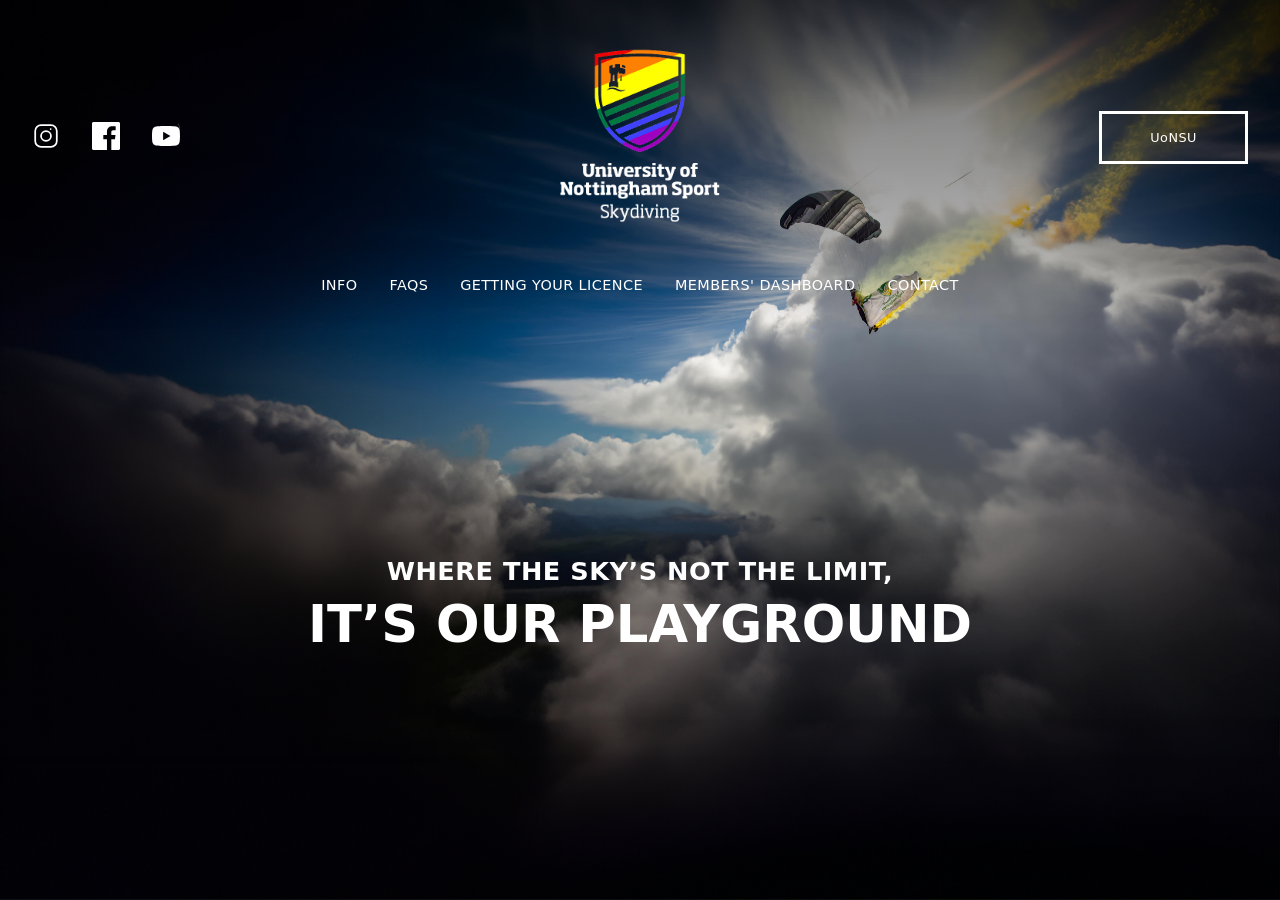
==== index.html @ a6f1ce00 "Extract CSS to external file" ====
<!DOCTYPE html>
<html lang="en">
<head>
    <meta charset="UTF-8">
    <meta name="viewport" content="width=device-width, initial-scale=1.0">
    <title>UoN Skydiving Club</title>

    <link rel="stylesheet" href="style.css">
</head>
<body>

    <!-- ================= HEADER ================= -->
    <header class="site-header">
        <!-- Top row: social icons – logo – SU button -->
        <div class="header-top">
            <div class="social">
                <a href="https://www.instagram.com/uonskydiving/" target="_blank" rel="noopener noreferrer" aria-label="Instagram">
                    <svg xmlns="http://www.w3.org/2000/svg" viewBox="0 0 24 24">
                        <path d="M7.75 2h8.5A5.75 5.75 0 0122 7.75v8.5A5.75 5.75 0 0116.25 22h-8.5A5.75 5.75 0 012 16.25v-8.5A5.75 5.75 0 017.75 2zm0 1.5A4.25 4.25 0 003.5 7.75v8.5A4.25 4.25 0 007.75 20.5h8.5a4.25 4.25 0 004.25-4.25v-8.5A4.25 4.25 0 0016.25 3.5h-8.5zm8.25 1.75a.75.75 0 110 1.5.75.75 0 010-1.5zM12 7a5 5 0 110 10 5 5 0 010-10zm0 1.5a3.5 3.5 0 100 7 3.5 3.5 0 000-7z"/>
                    </svg>
                </a>
                <a href="https://www.facebook.com/UoNSkydiving" target="_blank" rel="noopener noreferrer" aria-label="Facebook">
                    <svg xmlns="http://www.w3.org/2000/svg" viewBox="0 0 24 24">
                        <path d="M22.675 0h-21.35C.596 0 0 .6 0 1.337v21.326C0 23.4.596 24 1.325 24h11.496v-9.294H9.692v-3.622h3.129V8.413c0-3.1 1.894-4.788 4.659-4.788 1.325 0 2.464.098 2.794.142v3.24l-1.918.001c-1.504 0-1.797.715-1.797 1.763v2.312h3.587l-.467 3.622H16.56V24h6.115c.729 0 1.325-.6 1.325-1.337V1.337C24 .6 23.404 0 22.675 0z"/>
                    </svg>
                </a>
                <a href="https://www.youtube.com/@uonskydiving1700" target="_blank" rel="noopener noreferrer" aria-label="YouTube">
                    <svg xmlns="http://www.w3.org/2000/svg" viewBox="0 0 24 24">
                        <path d="M23.498 6.186a2.997 2.997 0 00-2.11-2.12C19.645 3.444 12 3.444 12 3.444s-7.644 0-9.388.622a2.997 2.997 0 00-2.11 2.12C0 7.932 0 12 0 12s0 4.069.502 5.814a2.997 2.997 0 002.11 2.12c1.744.622 9.388.622 9.388.622s7.645 0 9.389-.622a2.997 2.997 0 002.11-2.12C24 16.068 24 12 24 12s0-4.068-.502-5.814-.502-5.814-.502-5.814zM9.545 15.568V8.432L15.818 12l-6.273 3.568z"/>
                    </svg>
                </a>
            </div>

            <a href="index.html">
                <img src="Images/header_logo.png"
                     alt="University of Nottingham Sport – Skydiving"
                     class="logo">
            </a>

            <a href="https://su.nottingham.ac.uk/activities/view/skydive" target="_blank" rel="noopener noreferrer" class="btn-su">UoNSU</a>
        </div>

        <!-- Bottom row: primary navigation -->
        <nav class="main-nav">
            <ul>
                <li><a href="info.html">INFO</a></li>
                <li><a href="faqs.html">FAQS</a></li>
                <li><a href="licence.html">GETTING YOUR LICENCE</a></li>
                <li><a href="dashboard.html">MEMBERS' DASHBOARD</a></li>
                <li><a href="contact.html">CONTACT</a></li>
            </ul>
        </nav>
    </header>

    <!-- ================= MAIN / HERO ================= -->
    <main class="hero">
        <h2 class="tagline small-tag">WHERE THE SKY’S NOT THE LIMIT,</h2>
        <h1 class="tagline big-tag">IT’S OUR PLAYGROUND</h1>
    </main>

</body>
</html>
---- style.css ----
:root {
    --brand-gold: rgb(215, 181, 61);
    --header-grad-from: rgba(0, 0, 0, 0.6);
    --header-grad-mid: rgba(0, 0, 0, 0.3);
    --social-size: 28px;
}

*, *::before, *::after {
    box-sizing: border-box;
    margin: 0;
    padding: 0;
}

html, body {
    height: 100%;
    display: flex;
    flex-direction: column;
    font-family: 'Soho', system-ui, -apple-system, Segoe UI, Roboto, sans-serif;
}

body::before {
    content: '';
    position: fixed;
    inset: 0;
    background: url('Images/home_page_background.png') 50% 70%/cover no-repeat;
    z-index: -1;
}

/* HEADER ------------------------------------------------------------ */
.site-header {
    position: relative;
    display: flex;
    flex-direction: column;
    align-items: center;
    gap: 1rem;
    padding: 1rem 2rem;
    color: #fff;
}

.site-header::before {
    content: '';
    position: absolute;
    top: 0;
    left: 0;
    right: 0;
    bottom: -20px;
    background: linear-gradient(
        to bottom,
        var(--header-grad-from) 0%,
        var(--header-grad-mid) 75%,
        transparent 100%
    );
    z-index: -1;
}

.header-top {
    width: 100%;
    display: flex;
    align-items: center;
    justify-content: space-between;
    padding-block: 2rem;
}

.social { display: flex; gap: 2rem; }
.social svg {
    inline-size: var(--social-size);
    block-size:  var(--social-size);
    fill: #fff;
}
.social a:hover svg { fill: #ccc; }

.logo { height: clamp(70px, 17.5vw, 175px); width: auto; }

.btn-su {
    border: 3px solid #fff;
    padding: 1rem 3rem;
    font-family: 'Soho Std Regular', 'Soho', system-ui, -apple-system, Segoe UI, Roboto, sans-serif;
    font-weight: 300;
    font-size: 0.8rem;
    color: #fff;
    text-decoration: none;
    letter-spacing: .5px;
}
.btn-su:hover {
    background-color: #fff;
    color: #000;
}

/* NAVIGATION -------------------------------------------------------- */
.main-nav ul      { list-style: none; display: flex; gap: 2rem; }
.main-nav a       {
    color: #fff;
    text-decoration: none;
    font-family: 'Soho Std Light', 'Soho', system-ui, -apple-system, Segoe UI, Roboto, sans-serif;
    font-weight: 300;
    letter-spacing: .03em;
    font-size: .9rem;
    text-transform: uppercase;
}
.main-nav a:hover { color: var(--brand-gold); }
.main-nav .active { border-bottom: 2px solid #fff; }

/* HERO TAGLINE ------------------------------------------------------ */
.hero        { flex: 1; display: flex; flex-direction: column; align-items: center; justify-content: center; text-align: center; gap: .5rem; padding: 1rem 1.5rem; }
.tagline     { color: #fff; font-weight: 800; text-transform: uppercase; }
.small-tag   { font-size: clamp(0.5rem, 4vw, 2rem); letter-spacing: .5px; }
.big-tag     { font-size: clamp(1rem, 8vw, 4rem); white-space: nowrap; }

/* MOBILE TWEAKS ----------------------------------------------------- */
@media (max-width: 600px) {
    .header-top {
        flex-direction: column;
        align-items: center;
        gap: 0.75rem;
    }
    .logo {
        order: 1;
        width: 60%;
        max-width: 300px;
        height: auto;
        display: block;
        margin: 0 auto;
    }
    .social { order: 2; }
    .btn-su { order: 3; }
    .main-nav ul {
        flex-wrap: wrap;
        gap: 1rem;
        justify-content: center;
    }
    .small-tag { font-size: 1rem; }
    .big-tag   { font-size: 2rem; }
    .hero      { padding: 1rem; }
}

@media (min-width: 1024px) {
    .small-tag { font-size: clamp(1rem, 2vw, 2rem); }
    .big-tag   { font-size: clamp(2rem, 4vw, 4rem); }
}

/* INFO PAGE LAYOUT ------------------------------------------------ */
.info-main {
    flex: 1;
    display: flex;
    flex-direction: column;
    gap: 3rem;
    padding: 1.5rem 1.5rem 3rem;
}
.about-text {
    flex: 1 1 300px;
    line-height: 1.6;
    font-size: clamp(1.4rem, 2vw, 1.6rem);
    font-family: 'Soho Std Light','Soho', system-ui, -apple-system, Segoe UI, Roboto, sans-serif;
    font-weight: 300;
}
.soho-light {
    font-family: 'Soho Std Light','Soho', system-ui, -apple-system, Segoe UI, Roboto, sans-serif;
    font-weight: 300;
}
.about-section { display: flex; flex-wrap: wrap; gap: 2rem; align-items: flex-start; }
.about-text b { font-weight: 800; }
.about-map { flex: 0 1 350px; height: 350px; max-width: 450px; }
.about-map iframe { width: 100%; height: 100%; border: 0; }
.btn-langar { margin-top: 2rem; display: inline-block; }

/* TILE GRID ------------------------------------------------------- */
.tile-grid { display: grid; grid-template-columns: repeat(3, minmax(0,1fr)); gap: 2rem; text-align: center; }
@media (max-width: 700px) {
    .tile-grid { display: flex; flex-direction: column; gap: 2rem; align-items: center; }
    .tile-grid > a { width: 100%; max-width: 340px; }
}
.tile-grid img { width: 100%; height: auto; display: block; }
.tile-grid a {
    text-decoration: none;
    color: #fff;
    font-family: 'Soho Std Light','Soho', system-ui, -apple-system, Segoe UI, Roboto, sans-serif;
    font-weight: 800;
    font-size: 1.25rem;
    text-transform: uppercase;
    letter-spacing: .03em;
}
.tile-grid a span { display: inline-block; margin-top: .75rem; border-bottom: 2px solid #fff; }
.tile-grid a:hover span { color: var(--brand-gold); border-bottom-color: var(--brand-gold); }

@media (max-width: 700px) {
    .main-nav,
    .social,
    .header-btn { display: none; }
}
@media (min-width: 701px) {
    .mobile-overlay { display: none !important; }
    #nav-toggle { display: none; }
}

/* MOBILE MENU ----------------------------------------------------- */
.mobile-overlay {
    position: fixed;
    inset: 0;
    background: rgba(0,0,0,.85);
    display: none;
    z-index: 998;
    flex-direction: column;
    align-items: flex-start;
    padding: 2rem 1.75rem 3rem;
    overflow: hidden;
}
.mobile-overlay .mobile-menu {
    width: 100%;
    max-width: 480px;
    background: transparent;
    box-shadow: none;
    padding-top: 2.5rem;
    display: flex;
    flex-direction: column;
    height: 100%;
}
.mobile-links {
    list-style: none;
    display: flex;
    flex-direction: column;
    gap: 1.75rem;
    font-size: 1.75rem;
    text-align: left;
    margin: 0;
    width: 100%;
}
.mobile-links li { width: 100%; }
.mobile-social {
    display: flex;
    gap: 2rem;
    justify-content: center;
    margin-top: auto;
    margin-bottom: .75rem;
}
.mobile-btn {
    display: block;
    padding: 1rem 3rem;
    max-width: 300px;
    margin: 0 auto .75rem;
}
.mobile-links a {
    color: #fff !important;
    text-decoration: none;
    font-family: 'Soho Std Light','Soho', system-ui, -apple-system, Segoe UI, Roboto, sans-serif;
    font-weight: 300;
}
.hamburger {
    position: absolute;
    top: .5rem;
    left: .5rem;
    width: 40px;
    height: 40px;
    z-index: 1001;
    cursor: pointer;
    display: inline-block;
}
.hamburger span {
    position: absolute;
    left: 8px;
    width: 24px;
    height: 3px;
    background: #fff;
    transition: transform .25s ease;
    transform-origin: center;
}
.hamburger span:first-child { top: 12px; }
.hamburger span:last-child  { top: 25px; }
#nav-toggle:checked ~ .site-header .hamburger span:first-child {
    top: 19px;
    transform: rotate(45deg);
}
#nav-toggle:checked ~ .site-header .hamburger span:last-child {
    top: 19px;
    transform: rotate(-45deg);
}
#nav-toggle:checked ~ .mobile-overlay { display: flex; }
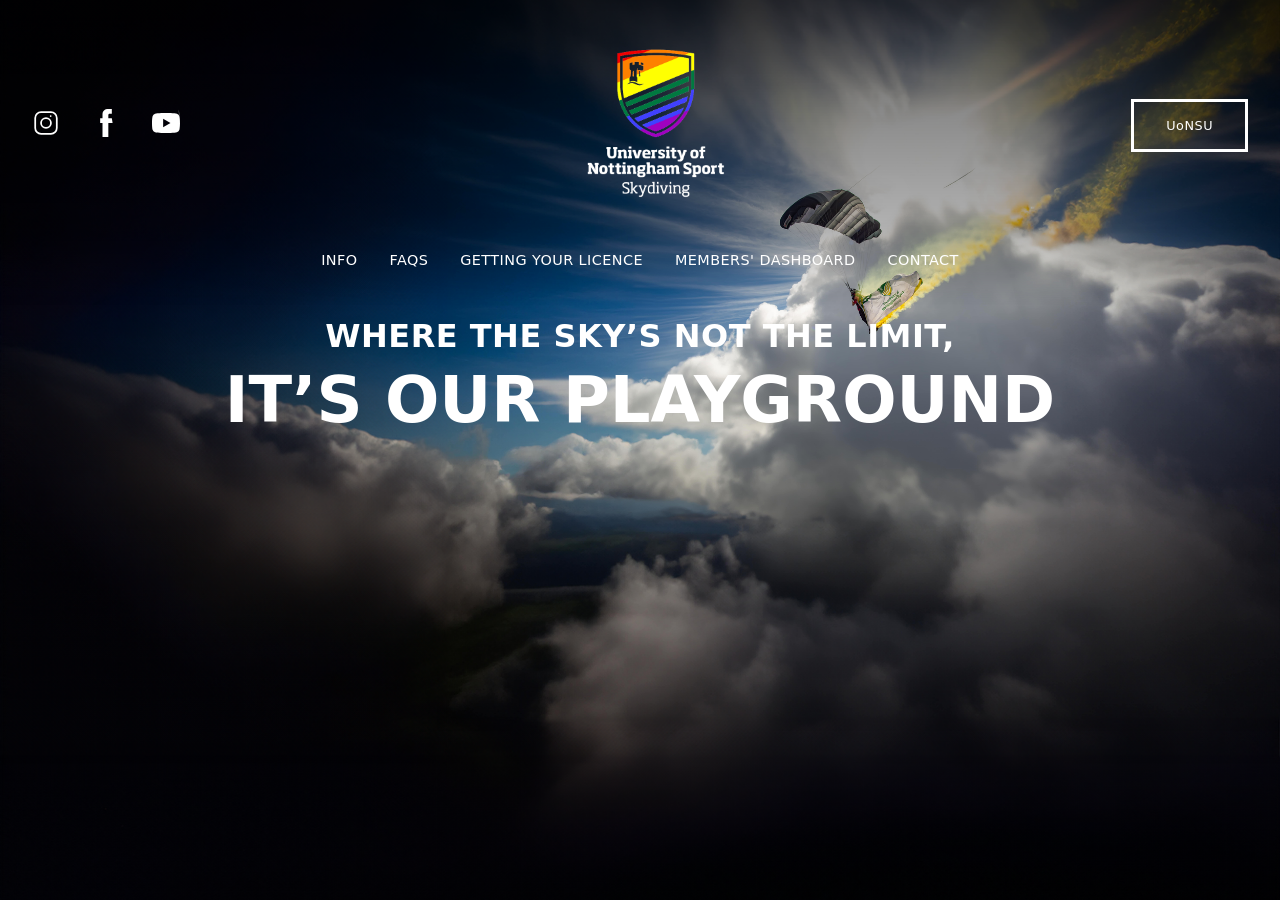
==== commit 57f102ee: "Style FAQ page with fixed answer text and Futura titles" ====
--- a/index.html
+++ b/index.html
@@ -21,7 +21,7 @@
                 </a>
                 <a href="https://www.facebook.com/UoNSkydiving" target="_blank" rel="noopener noreferrer" aria-label="Facebook">
                     <svg xmlns="http://www.w3.org/2000/svg" viewBox="0 0 24 24">
-                        <path d="M22.675 0h-21.35C.596 0 0 .6 0 1.337v21.326C0 23.4.596 24 1.325 24h11.496v-9.294H9.692v-3.622h3.129V8.413c0-3.1 1.894-4.788 4.659-4.788 1.325 0 2.464.098 2.794.142v3.24l-1.918.001c-1.504 0-1.797.715-1.797 1.763v2.312h3.587l-.467 3.622H16.56V24h6.115c.729 0 1.325-.6 1.325-1.337V1.337C24 .6 23.404 0 22.675 0z"/>
+                        <path d="M9 8H7v4h2v12h5V12h3.642L17 8h-3V5.672C14 4.474 14.265 4 15.179 4H17V0h-2.928C10.807 0 9 1.66 9 4.615V8z"/>
                     </svg>
                 </a>
                 <a href="https://www.youtube.com/@uonskydiving1700" target="_blank" rel="noopener noreferrer" aria-label="YouTube">
--- a/style.css
+++ b/style.css
@@ -15,14 +15,15 @@
     height: 100%;
     display: flex;
     flex-direction: column;
-    font-family: 'Soho', system-ui, -apple-system, Segoe UI, Roboto, sans-serif;
+    font-family: 'Soho Std', 'Soho', system-ui, -apple-system, Segoe UI, Roboto, sans-serif;
+    color: #fff;
 }
 
 body::before {
     content: '';
     position: fixed;
     inset: 0;
-    background: url('Images/home_page_background.png') 50% 70%/cover no-repeat;
+    background: #000 url('Images/Home Page Background.png') 50% 70%/cover no-repeat;
     z-index: -1;
 }
 
@@ -69,13 +70,13 @@
 }
 .social a:hover svg { fill: #ccc; }
 
-.logo { height: clamp(70px, 17.5vw, 175px); width: auto; }
+.logo { height: clamp(60px, 15vw, 150px); width: auto; }
 
 .btn-su {
     border: 3px solid #fff;
-    padding: 1rem 3rem;
-    font-family: 'Soho Std Regular', 'Soho', system-ui, -apple-system, Segoe UI, Roboto, sans-serif;
-    font-weight: 300;
+    padding: 1rem 2rem;
+    font-family: 'Soho Std Medium', 'Soho', system-ui, -apple-system, Segoe UI, Roboto, sans-serif;
+    font-weight: 500;
     font-size: 0.8rem;
     color: #fff;
     text-decoration: none;
@@ -101,10 +102,14 @@
 .main-nav .active { border-bottom: 2px solid #fff; }
 
 /* HERO TAGLINE ------------------------------------------------------ */
-.hero        { flex: 1; display: flex; flex-direction: column; align-items: center; justify-content: center; text-align: center; gap: .5rem; padding: 1rem 1.5rem; }
+.hero        { flex: 1; display: flex; flex-direction: column; align-items: center; justify-content: flex-start; text-align: center; gap: .5rem; padding: 2rem 1.5rem; }
 .tagline     { color: #fff; font-weight: 800; text-transform: uppercase; }
-.small-tag   { font-size: clamp(0.5rem, 4vw, 2rem); letter-spacing: .5px; }
-.big-tag     { font-size: clamp(1rem, 8vw, 4rem); white-space: nowrap; }
+.small-tag   { font-size: clamp(0.75rem, 5vw, 2.5rem); letter-spacing: .5px; }
+.big-tag     { font-size: clamp(1.5rem, 10vw, 5rem); white-space: nowrap; }
+.page-title  {
+    text-transform: none;
+    font-size: clamp(2.5rem, 6vw, 3rem);
+}
 
 /* MOBILE TWEAKS ----------------------------------------------------- */
 @media (max-width: 600px) {
@@ -128,14 +133,14 @@
         gap: 1rem;
         justify-content: center;
     }
-    .small-tag { font-size: 1rem; }
-    .big-tag   { font-size: 2rem; }
+    .small-tag { font-size: 1.25rem; }
+    .big-tag   { font-size: 2.5rem; }
     .hero      { padding: 1rem; }
 }
 
 @media (min-width: 1024px) {
-    .small-tag { font-size: clamp(1rem, 2vw, 2rem); }
-    .big-tag   { font-size: clamp(2rem, 4vw, 4rem); }
+    .small-tag { font-size: clamp(1.25rem, 2.5vw, 2.5rem); }
+    .big-tag   { font-size: clamp(2.5rem, 5vw, 5rem); }
 }
 
 /* INFO PAGE LAYOUT ------------------------------------------------ */
@@ -146,22 +151,31 @@
     gap: 3rem;
     padding: 1.5rem 1.5rem 3rem;
 }
+.info-main .page-title {
+    font-family: 'Futura', sans-serif;
+    font-size: clamp(2rem, 5vw, 2.5rem);
+}
 .about-text {
-    flex: 1 1 300px;
-    line-height: 1.6;
-    font-size: clamp(1.4rem, 2vw, 1.6rem);
-    font-family: 'Soho Std Light','Soho', system-ui, -apple-system, Segoe UI, Roboto, sans-serif;
-    font-weight: 300;
-}
-.soho-light {
-    font-family: 'Soho Std Light','Soho', system-ui, -apple-system, Segoe UI, Roboto, sans-serif;
-    font-weight: 300;
-}
-.about-section { display: flex; flex-wrap: wrap; gap: 2rem; align-items: flex-start; }
+    line-height: 2;
+    font-size: clamp(1.2rem, 1.8vw, 1.4rem);
+    font-family: 'Soho Std Light','Soho', system-ui, -apple-system, Segoe UI, Roboto, sans-serif;
+    font-weight: 300;
+}
+.about-section { display: flex; flex-direction: column; gap: 2rem; }
+.about-section > .about-text { width: 100%; }
+.about-row { display: flex; flex-wrap: nowrap; gap: 2rem; align-items: flex-start; }
+.about-column { flex: 1 1 50%; }
 .about-text b { font-weight: 800; }
-.about-map { flex: 0 1 350px; height: 350px; max-width: 450px; }
+.about-map { flex: 1 1 50%; aspect-ratio: 1 / 1; }
 .about-map iframe { width: 100%; height: 100%; border: 0; }
 .btn-langar { margin-top: 2rem; display: inline-block; }
+.soho-font {
+    font-family: 'Soho Std', 'Soho', system-ui, -apple-system, Segoe UI, Roboto, sans-serif;
+}
+
+@media (max-width: 700px) {
+    .about-row { flex-direction: column; }
+}
 
 /* TILE GRID ------------------------------------------------------- */
 .tile-grid { display: grid; grid-template-columns: repeat(3, minmax(0,1fr)); gap: 2rem; text-align: center; }
@@ -169,7 +183,7 @@
     .tile-grid { display: flex; flex-direction: column; gap: 2rem; align-items: center; }
     .tile-grid > a { width: 100%; max-width: 340px; }
 }
-.tile-grid img { width: 100%; height: auto; display: block; }
+.tile-grid img { width: 100%; aspect-ratio: 4 / 3; object-fit: cover; display: block; }
 .tile-grid a {
     text-decoration: none;
     color: #fff;
@@ -186,10 +200,12 @@
     .main-nav,
     .social,
     .header-btn { display: none; }
+    .hamburger { display: inline-block; }
 }
 @media (min-width: 701px) {
     .mobile-overlay { display: none !important; }
     #nav-toggle { display: none; }
+    .hamburger { display: none; }
 }
 
 /* MOBILE MENU ----------------------------------------------------- */
@@ -252,7 +268,7 @@
     height: 40px;
     z-index: 1001;
     cursor: pointer;
-    display: inline-block;
+    display: none;
 }
 .hamburger span {
     position: absolute;
@@ -274,3 +290,108 @@
     transform: rotate(-45deg);
 }
 #nav-toggle:checked ~ .mobile-overlay { display: flex; }
+/* FAQ PAGE STYLES ------------------------------------------------- */
+
+.faq-section {
+    padding: 5rem 1.5rem 2rem;
+}
+
+.faq-section .page-title {
+    padding-bottom: 1rem;
+    margin-bottom: 1.5rem;
+    font-family: 'Futura PT', 'Futura', sans-serif;
+    font-size: clamp(2rem, 5vw, 2.5rem);
+}
+
+.faq-container {
+    display: grid;
+    grid-template-columns: repeat(2, minmax(0, 1fr));
+    gap: 2rem;
+}
+
+.faq-item h2 {
+    font-weight: 800;
+    font-size: 1.5rem;
+    margin-bottom: 0.5rem;
+    font-family: 'Futura PT', 'Futura', sans-serif;
+}
+
+.faq-item p {
+    line-height: 1.6;
+    font-family: 'Soho Std Light','Soho', system-ui, -apple-system, Segoe UI, Roboto, sans-serif;
+    font-weight: 300;
+    font-size: 1rem;
+    margin-bottom: 2rem;
+}
+
+.faq-item a {
+    color: #fff;
+    text-decoration: underline;
+}
+
+/* LICENCE PAGE STYLES -------------------------------------------- */
+.licence-hero {
+    position: relative;
+    overflow: hidden;
+}
+.licence-hero::before {
+    content: '';
+    position: absolute;
+    inset: 0;
+    background: url('Images/Home Page Background.png') center/cover no-repeat;
+    filter: blur(4px) brightness(0.6);
+    z-index: -1;
+}
+
+.licence-section {
+    padding: 5rem 1.5rem 2rem;
+    max-width: 1000px;
+    margin: 0 auto;
+}
+
+.section-title {
+    font-size: clamp(2rem, 5vw, 2.5rem);
+    text-transform: uppercase;
+    font-weight: 800;
+    text-align: center;
+    margin-bottom: 2rem;
+}
+
+.licence-content {
+    display: flex;
+    flex-wrap: wrap;
+    gap: 2rem;
+    align-items: center;
+    margin-bottom: 2rem;
+}
+
+.text-content {
+    flex: 1 1 300px;
+    line-height: 1.6;
+    font-family: 'Soho Std Light','Soho', system-ui, -apple-system, Segoe UI, Roboto, sans-serif;
+    font-weight: 300;
+}
+
+.image-content {
+    flex: 0 1 350px;
+}
+.image-content img {
+    width: 100%;
+    height: auto;
+    display: block;
+}
+
+.course-comparison p {
+    line-height: 1.6;
+    margin-bottom: 1.5rem;
+    font-family: 'Soho Std Light','Soho', system-ui, -apple-system, Segoe UI, Roboto, sans-serif;
+    font-weight: 300;
+}
+
+.course-comparison .note {
+    font-style: italic;
+}
+
+.course-comparison strong {
+    font-weight: 800;
+}
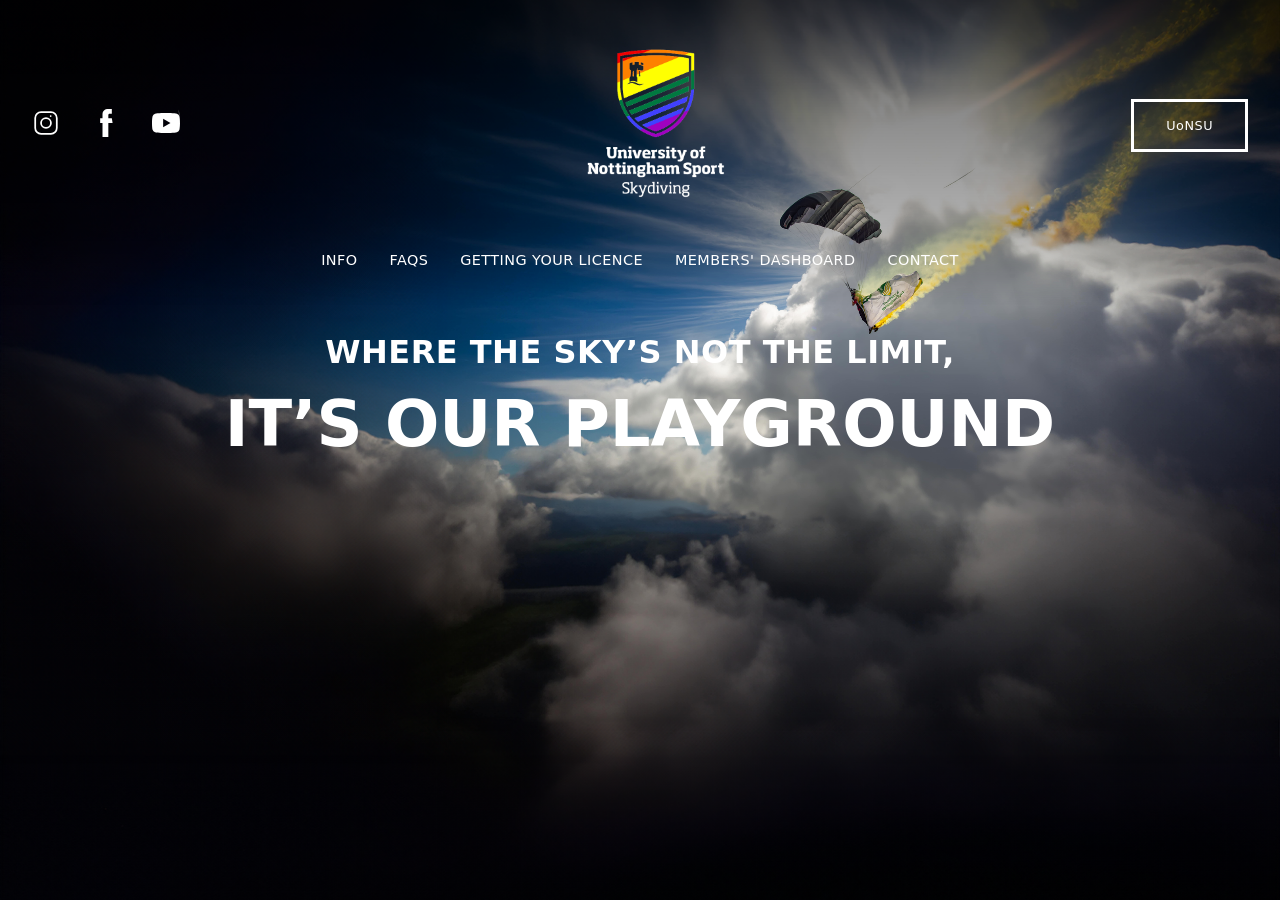
==== commit bf08508a: "Unify header, fix FAQ links, and set page backgrounds" ====
--- a/index.html
+++ b/index.html
@@ -11,7 +11,6 @@
 
     <!-- ================= HEADER ================= -->
     <header class="site-header">
-        <!-- Top row: social icons – logo – SU button -->
         <div class="header-top">
             <div class="social">
                 <a href="https://www.instagram.com/uonskydiving/" target="_blank" rel="noopener noreferrer" aria-label="Instagram">
@@ -40,12 +39,11 @@
             <a href="https://su.nottingham.ac.uk/activities/view/skydive" target="_blank" rel="noopener noreferrer" class="btn-su">UoNSU</a>
         </div>
 
-        <!-- Bottom row: primary navigation -->
         <nav class="main-nav">
             <ul>
                 <li><a href="info.html">INFO</a></li>
                 <li><a href="faqs.html">FAQS</a></li>
-                <li><a href="licence.html">GETTING YOUR LICENCE</a></li>
+                <li><a href="getting-your-licence.html">GETTING YOUR LICENCE</a></li>
                 <li><a href="dashboard.html">MEMBERS' DASHBOARD</a></li>
                 <li><a href="contact.html">CONTACT</a></li>
             </ul>
--- a/style.css
+++ b/style.css
@@ -25,6 +25,14 @@
     inset: 0;
     background: #000 url('Images/Home Page Background.png') 50% 70%/cover no-repeat;
     z-index: -1;
+}
+
+body.info-page::before {
+    background: #000 url('Images/Exit Background.webp') center/cover no-repeat;
+}
+
+body.faqs-page::before {
+    background: #000 url('Images/Wing Tip Background.webp') center/cover no-repeat;
 }
 
 /* HEADER ------------------------------------------------------------ */
@@ -102,7 +110,7 @@
 .main-nav .active { border-bottom: 2px solid #fff; }
 
 /* HERO TAGLINE ------------------------------------------------------ */
-.hero        { flex: 1; display: flex; flex-direction: column; align-items: center; justify-content: flex-start; text-align: center; gap: .5rem; padding: 2rem 1.5rem; }
+.hero        { flex: 1; display: flex; flex-direction: column; align-items: center; justify-content: flex-start; text-align: center; gap: 1rem; padding: 3rem 1.5rem 2rem; }
 .tagline     { color: #fff; font-weight: 800; text-transform: uppercase; }
 .small-tag   { font-size: clamp(0.75rem, 5vw, 2.5rem); letter-spacing: .5px; }
 .big-tag     { font-size: clamp(1.5rem, 10vw, 5rem); white-space: nowrap; }
@@ -320,7 +328,7 @@
     line-height: 1.6;
     font-family: 'Soho Std Light','Soho', system-ui, -apple-system, Segoe UI, Roboto, sans-serif;
     font-weight: 300;
-    font-size: 1rem;
+    font-size: 1.1rem;
     margin-bottom: 2rem;
 }
 
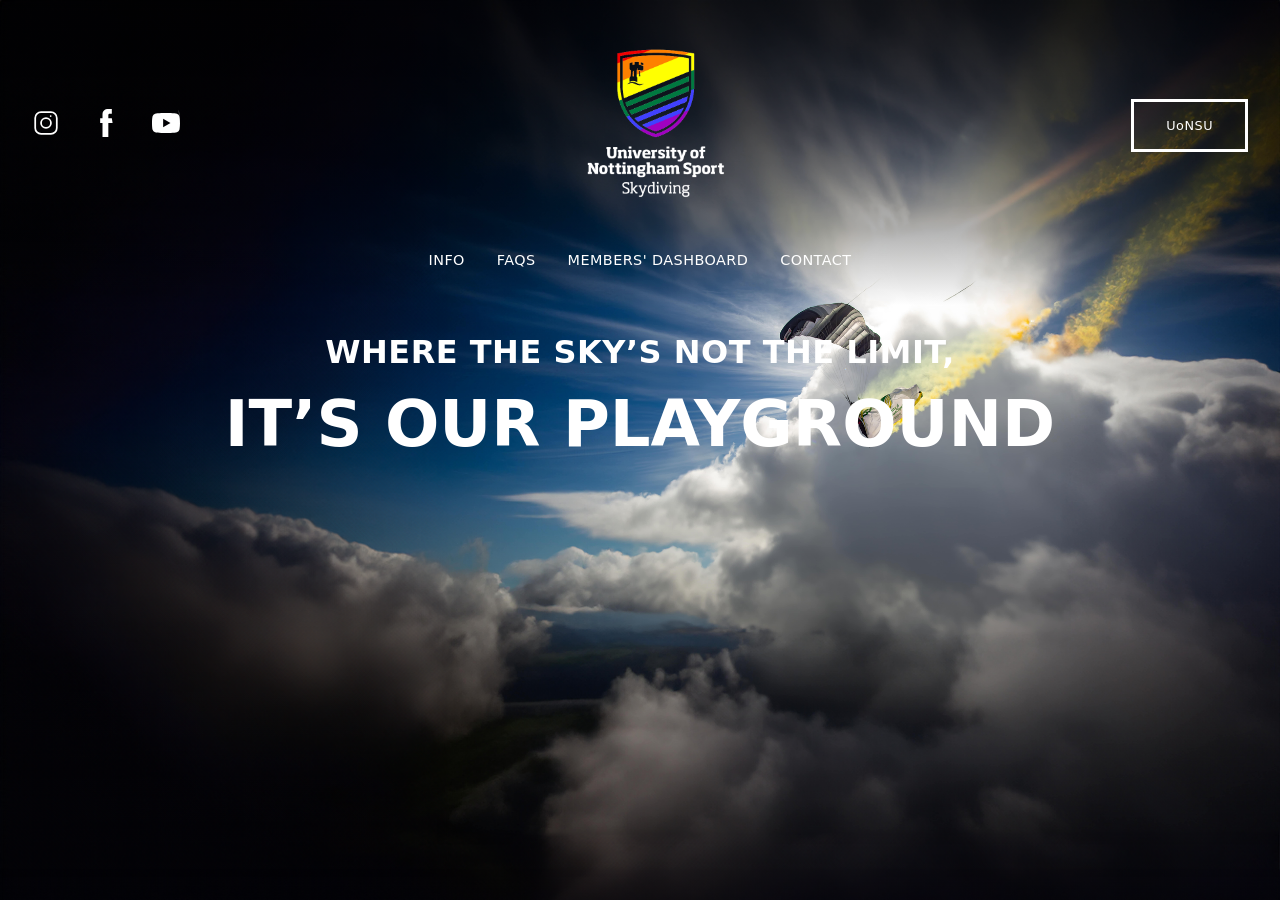
==== commit c0361f00: "Remove licence page and add background tint" ====
--- a/index.html
+++ b/index.html
@@ -43,7 +43,6 @@
             <ul>
                 <li><a href="info.html">INFO</a></li>
                 <li><a href="faqs.html">FAQS</a></li>
-                <li><a href="getting-your-licence.html">GETTING YOUR LICENCE</a></li>
                 <li><a href="dashboard.html">MEMBERS' DASHBOARD</a></li>
                 <li><a href="contact.html">CONTACT</a></li>
             </ul>
--- a/style.css
+++ b/style.css
@@ -19,20 +19,40 @@
     color: #fff;
 }
 
+body {
+    position: relative;
+    background-color: #000;
+}
+
 body::before {
     content: '';
-    position: fixed;
-    inset: 0;
-    background: #000 url('Images/Home Page Background.png') 50% 70%/cover no-repeat;
+    position: absolute;
+    top: 0;
+    left: 0;
+    right: 0;
+    height: 100%;
+    background: url('Images/Home Page Background.png') top center/100% auto no-repeat;
     z-index: -1;
 }
 
 body.info-page::before {
-    background: #000 url('Images/Exit Background.webp') center/cover no-repeat;
+    background: url('Images/Exit Background.webp') top center/100% auto no-repeat;
 }
 
 body.faqs-page::before {
-    background: #000 url('Images/Wing Tip Background.webp') center/cover no-repeat;
+    background: url('Images/Wing Tip Background.webp') top center/100% auto no-repeat;
+}
+
+body.bg-tint::after {
+    content: '';
+    position: absolute;
+    top: 0;
+    left: 0;
+    right: 0;
+    bottom: 0;
+    background: rgba(0, 0, 0, 0.1);
+    pointer-events: none;
+    z-index: -1;
 }
 
 /* HEADER ------------------------------------------------------------ */
@@ -157,7 +177,7 @@
     display: flex;
     flex-direction: column;
     gap: 3rem;
-    padding: 1.5rem 1.5rem 3rem;
+    padding: 2.5rem 1.5rem 3rem;
 }
 .info-main .page-title {
     font-family: 'Futura', sans-serif;
@@ -174,7 +194,7 @@
 .about-row { display: flex; flex-wrap: nowrap; gap: 2rem; align-items: flex-start; }
 .about-column { flex: 1 1 50%; }
 .about-text b { font-weight: 800; }
-.about-map { flex: 1 1 50%; aspect-ratio: 1 / 1; }
+.about-map { flex: 1 1 50%; aspect-ratio: 2 / 1; }
 .about-map iframe { width: 100%; height: 100%; border: 0; }
 .btn-langar { margin-top: 2rem; display: inline-block; }
 .soho-font {
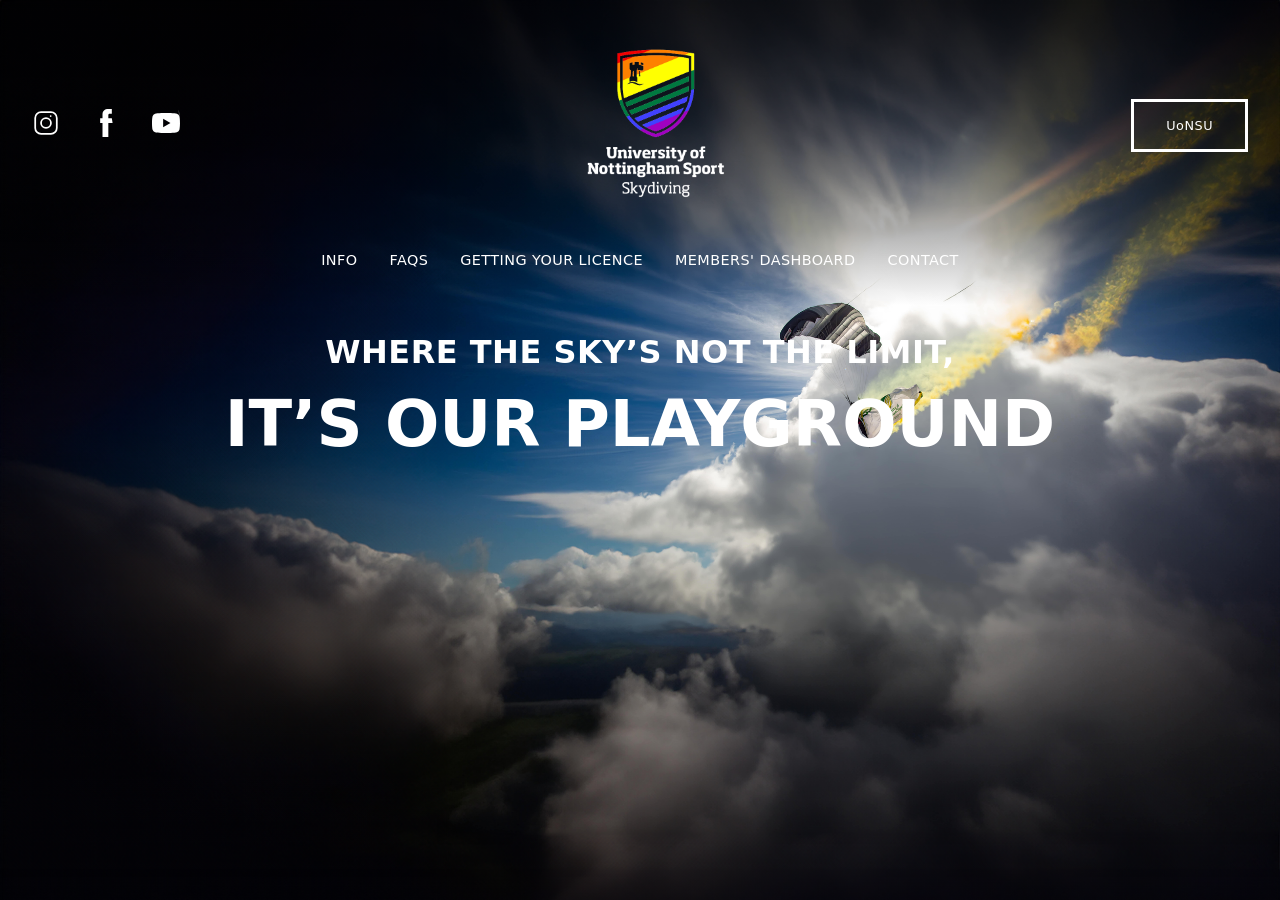
==== commit 827114a5: "Revert "Remove licence page and add background tint"" ====
--- a/index.html
+++ b/index.html
@@ -43,6 +43,7 @@
             <ul>
                 <li><a href="info.html">INFO</a></li>
                 <li><a href="faqs.html">FAQS</a></li>
+                <li><a href="getting-your-licence.html">GETTING YOUR LICENCE</a></li>
                 <li><a href="dashboard.html">MEMBERS' DASHBOARD</a></li>
                 <li><a href="contact.html">CONTACT</a></li>
             </ul>
--- a/style.css
+++ b/style.css
@@ -41,18 +41,6 @@
 
 body.faqs-page::before {
     background: url('Images/Wing Tip Background.webp') top center/100% auto no-repeat;
-}
-
-body.bg-tint::after {
-    content: '';
-    position: absolute;
-    top: 0;
-    left: 0;
-    right: 0;
-    bottom: 0;
-    background: rgba(0, 0, 0, 0.1);
-    pointer-events: none;
-    z-index: -1;
 }
 
 /* HEADER ------------------------------------------------------------ */
@@ -177,7 +165,7 @@
     display: flex;
     flex-direction: column;
     gap: 3rem;
-    padding: 2.5rem 1.5rem 3rem;
+    padding: 1.5rem 1.5rem 3rem;
 }
 .info-main .page-title {
     font-family: 'Futura', sans-serif;
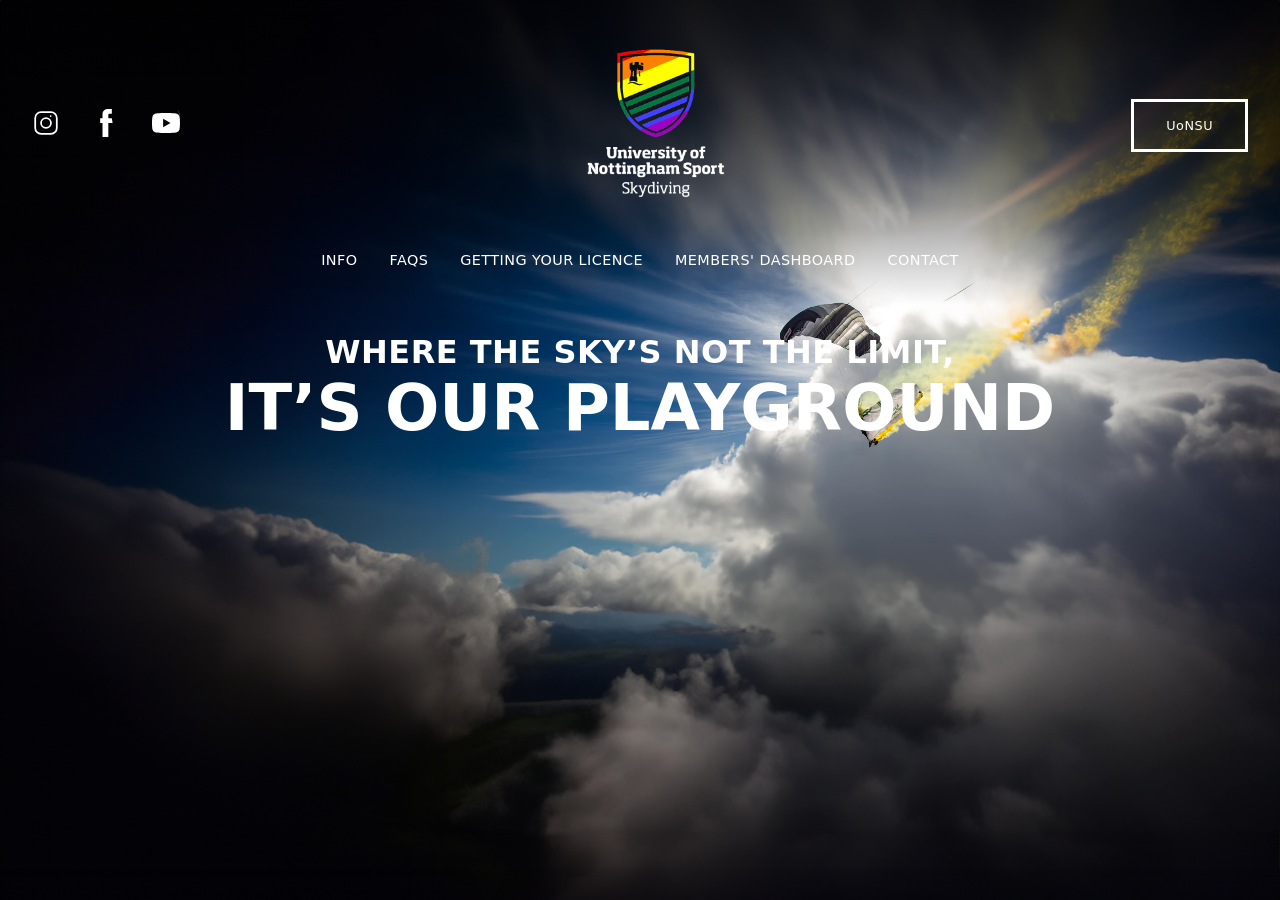
==== commit e1f851f3: "Standardize layout classes across site" ====
--- a/index.html
+++ b/index.html
@@ -7,7 +7,7 @@
 
     <link rel="stylesheet" href="style.css">
 </head>
-<body>
+<body class="home-page">
 
     <!-- ================= HEADER ================= -->
     <header class="site-header">
@@ -44,16 +44,20 @@
                 <li><a href="info.html">INFO</a></li>
                 <li><a href="faqs.html">FAQS</a></li>
                 <li><a href="getting-your-licence.html">GETTING YOUR LICENCE</a></li>
-                <li><a href="dashboard.html">MEMBERS' DASHBOARD</a></li>
-                <li><a href="contact.html">CONTACT</a></li>
+                <li><a href="members-dashboard.html">MEMBERS' DASHBOARD</a></li>
+                <li><a href="contact-us.html">CONTACT</a></li>
             </ul>
         </nav>
     </header>
 
     <!-- ================= MAIN / HERO ================= -->
-    <main class="hero">
-        <h2 class="tagline small-tag">WHERE THE SKY’S NOT THE LIMIT,</h2>
-        <h1 class="tagline big-tag">IT’S OUR PLAYGROUND</h1>
+    <main>
+        <section class="hero section">
+            <div class="container">
+                <h2 class="tagline small-tag">WHERE THE SKY’S NOT THE LIMIT,</h2>
+                <h1 class="tagline big-tag">IT’S OUR PLAYGROUND</h1>
+            </div>
+        </section>
     </main>
 
 </body>
--- a/style.css
+++ b/style.css
@@ -32,7 +32,7 @@
     right: 0;
     height: 100%;
     background: url('Images/Home Page Background.png') top center/100% auto no-repeat;
-    z-index: -1;
+    z-index: -2;
 }
 
 body.info-page::before {
@@ -40,7 +40,35 @@
 }
 
 body.faqs-page::before {
-    background: url('Images/Wing Tip Background.webp') top center/100% auto no-repeat;
+    background-image: url('Images/Wing Tip Background.webp');
+    background-position: center 0;
+    background-size: cover;
+    background-repeat: no-repeat;
+}
+
+body.licence-page::before {
+    background: url('Images/Canopy Through Trees Background.webp') top center/cover no-repeat;
+}
+
+body:not(.home-page)::after {
+    content: '';
+    position: absolute;
+    top: 0;
+    left: 0;
+    right: 0;
+    bottom: 0;
+    background: rgba(0,0,0,0.25);
+    z-index: -1;
+}
+
+/* LAYOUT ------------------------------------------------------------ */
+.container {
+    width: min(90%, 1200px);
+    margin-inline: auto;
+}
+
+.section {
+    padding-block: 4rem;
 }
 
 /* HEADER ------------------------------------------------------------ */
@@ -165,7 +193,7 @@
     display: flex;
     flex-direction: column;
     gap: 3rem;
-    padding: 1.5rem 1.5rem 3rem;
+    padding: 2rem 1.5rem 3rem;
 }
 .info-main .page-title {
     font-family: 'Futura', sans-serif;
@@ -189,28 +217,41 @@
     font-family: 'Soho Std', 'Soho', system-ui, -apple-system, Segoe UI, Roboto, sans-serif;
 }
 
+/* BUTTON GRID ---------------------------------------------------- */
+.btn-grid { display: flex; flex-wrap: wrap; gap: 1rem; justify-content: center; margin-top: 1rem; }
+.btn-grid a { flex: 1 1 200px; text-align: center; }
+
 @media (max-width: 700px) {
     .about-row { flex-direction: column; }
 }
 
 /* TILE GRID ------------------------------------------------------- */
 .tile-grid { display: grid; grid-template-columns: repeat(3, minmax(0,1fr)); gap: 2rem; text-align: center; }
+
 @media (max-width: 700px) {
     .tile-grid { display: flex; flex-direction: column; gap: 2rem; align-items: center; }
     .tile-grid > a { width: 100%; max-width: 340px; }
 }
-.tile-grid img { width: 100%; aspect-ratio: 4 / 3; object-fit: cover; display: block; }
+.tile-grid img { width: 100%; aspect-ratio: 3 / 4; object-fit: cover; object-position: center; display: block; }
 .tile-grid a {
+    position: relative;
     text-decoration: none;
     color: #fff;
     font-family: 'Soho Std Light','Soho', system-ui, -apple-system, Segoe UI, Roboto, sans-serif;
     font-weight: 800;
     font-size: 1.25rem;
-    text-transform: uppercase;
     letter-spacing: .03em;
 }
-.tile-grid a span { display: inline-block; margin-top: .75rem; border-bottom: 2px solid #fff; }
-.tile-grid a:hover span { color: var(--brand-gold); border-bottom-color: var(--brand-gold); }
+.tile-grid a span {
+    position: absolute;
+    left: 1rem;
+    bottom: 20%;
+}
+.tile-grid a:hover span { color: var(--brand-gold); }
+
+/* BUTTON GRID ---------------------------------------------------- */
+.btn-grid { display: flex; flex-wrap: wrap; gap: 1rem; justify-content: center; margin-top: 1rem; }
+.btn-grid a { flex: 1 1 200px; text-align: center; }
 
 @media (max-width: 700px) {
     .main-nav,
@@ -306,6 +347,61 @@
     transform: rotate(-45deg);
 }
 #nav-toggle:checked ~ .mobile-overlay { display: flex; }
+
+/* PRICING PAGE STYLES -------------------------------------------- */
+.pricing-section {
+    padding: 5rem 1.5rem 2rem;
+}
+
+.pricing-section h2 {
+    text-align: center;
+    margin-bottom: 2rem;
+    font-family: 'Futura PT', 'Futura', sans-serif;
+    font-size: clamp(2rem, 5vw, 2.5rem);
+}
+
+.pricing-grid {
+    display: grid;
+    grid-template-columns: repeat(3, minmax(0, 1fr));
+    gap: 2rem;
+    text-align: center;
+}
+
+.price-item h3 {
+    font-weight: 800;
+    margin-bottom: 0.5rem;
+}
+
+.price {
+    font-weight: 800;
+    font-size: 1.5rem;
+}
+
+.price-note {
+    font-size: 0.9rem;
+    margin-top: 0.5rem;
+}
+
+.price-list {
+    display: inline-block;
+    text-align: left;
+    padding-left: 1.25rem;
+}
+
+.pricing-cta {
+    margin-top: 2rem;
+    display: inline-block;
+}
+
+@media (max-width: 700px) {
+    .pricing-grid {
+        display: flex;
+        flex-direction: column;
+        gap: 2rem;
+        align-items: center;
+    }
+}
+
 /* FAQ PAGE STYLES ------------------------------------------------- */
 
 .faq-section {
@@ -332,10 +428,18 @@
     font-family: 'Futura PT', 'Futura', sans-serif;
 }
 
-.faq-item p {
+.faq-item p,
+.text-content,
+.course-comparison p,
+.course-right p,
+.join-text,
+.course-copy {
     line-height: 1.6;
     font-family: 'Soho Std Light','Soho', system-ui, -apple-system, Segoe UI, Roboto, sans-serif;
     font-weight: 300;
+}
+
+.faq-item p {
     font-size: 1.1rem;
     margin-bottom: 2rem;
 }
@@ -345,69 +449,601 @@
     text-decoration: underline;
 }
 
+.faq-item a:visited {
+    color: #fff;
+}
+
 /* LICENCE PAGE STYLES -------------------------------------------- */
-.licence-hero {
-    position: relative;
-    overflow: hidden;
-}
-.licence-hero::before {
-    content: '';
-    position: absolute;
-    inset: 0;
-    background: url('Images/Home Page Background.png') center/cover no-repeat;
-    filter: blur(4px) brightness(0.6);
-    z-index: -1;
-}
-
-.licence-section {
+.licence-page .tagline {
+    font-family: 'Futura PT', 'Futura', sans-serif;
+}
+
+.licence-page .hero-text {
+    text-align: left;
+}
+
+.licence-page .big-tag {
+    white-space: normal;
+}
+
+.licence-page .tile-grid {
+    grid-template-columns: repeat(2, minmax(0,1fr));
+}
+
+body.contact-page::before {
+    background: url('Images/Head Down Head Up Background.webp') top center/100% auto no-repeat;
+    filter: grayscale(100%);
+}
+
+body.contact-page::after {
+    background: rgba(0,0,0,0.5);
+}
+
+.contact-hero {
+    justify-content: center;
+}
+
+.contact-details {
+    display: flex;
+    flex-direction: column;
+    gap: 0.25rem;
+    font-family: 'Soho Std Light','Soho', system-ui, -apple-system, Segoe UI, Roboto, sans-serif;
+    font-weight: 300;
+}
+
+.contact-social {
+    margin-top: 1rem;
+}
+
+.contact-btn {
+    margin-top: 1rem;
+}
+
+/* CATEGORY SYSTEM PAGE STYLES ------------------------------------ */
+.intro-summary {
     padding: 5rem 1.5rem 2rem;
     max-width: 1000px;
     margin: 0 auto;
 }
 
-.section-title {
+.intro-list {
+    list-style: disc;
+    padding-left: 1.5rem;
+    line-height: 1.6;
+    font-family: 'Soho Std Light','Soho', system-ui, -apple-system, Segoe UI, Roboto, sans-serif;
+    font-weight: 300;
+}
+
+.intro-list li {
+    margin-bottom: 1rem;
+}
+
+.course-overview {
+    padding: 5rem 1.5rem 2rem;
+    max-width: 1000px;
+    margin: 0 auto;
+}
+
+.course-section {
+    padding: 5rem 1.5rem 2rem;
+    max-width: 1000px;
+    margin: 0 auto;
+}
+
+.course-container {
+    display: flex;
+    flex-wrap: wrap;
+    gap: 2rem;
+    align-items: flex-start;
+}
+
+.course-left {
+    flex: 1 1 300px;
+}
+
+.course-right {
+    flex: 1 1 300px;
+}
+
+.course-title {
+    text-align: left;
+}
+
+.accordion details {
+    margin-bottom: 1rem;
+}
+
+.accordion summary {
+    cursor: pointer;
+    font-family: 'Futura PT', 'Futura', sans-serif;
+    font-weight: 800;
+    font-size: 1.2rem;
+    list-style: none;
+}
+
+.accordion summary::-webkit-details-marker {
+    display: none;
+}
+
+.accordion p {
+    margin-top: 0.5rem;
+
+/* AFF PAGE STYLES -------------------------------------------------- */
+.aff-hero {
+    position: relative;
+    background: url('Images/Home Page Background.png') center/cover no-repeat;
+    padding: clamp(6rem, 10vw, 8rem) 2rem;
+}
+.aff-hero::before {
+    content: '';
+    position: absolute;
+    inset: 0;
+    background: linear-gradient(135deg, rgba(0,0,0,0.7) 0%, rgba(0,0,0,0.3) 70%);
+    z-index: -1;
+}
+
+.hero-inner {
+    display: flex;
+    flex-wrap: wrap;
+    align-items: center;
+    gap: 2rem;
+}
+
+.hero-text { flex: 3 1 300px; }
+.hero-media { flex: 2 1 250px; }
+.hero-media img {
+    width: 100%;
+    height: auto;
+    display: block;
+    box-shadow: 0 4px 8px rgba(0,0,0,0.5);
+}
+
+.course-intro p {
+    font-family: 'Soho Std', 'Soho', system-ui, -apple-system, Segoe UI, Roboto, sans-serif;
+    font-weight: 400;
+    margin-bottom: 1rem;
+}
+
+.hero-list {
+    list-style: none;
+    line-height: 1.6;
+    margin-top: 1rem;
+}
+.hero-list li {
+    position: relative;
+    padding-left: 1rem;
+    margin-bottom: 0.5rem;
+}
+.hero-list li::before {
+    content: '';
+    position: absolute;
+    left: 0;
+    top: 0.6em;
+    width: 0.5em;
+    height: 0.5em;
+    border-radius: 50%;
+    background: #fff;
+    transform: translateY(-50%);
+}
+
+.course-section h2 {
     font-size: clamp(2rem, 5vw, 2.5rem);
     text-transform: uppercase;
     font-weight: 800;
-    text-align: center;
+    text-align: left;
     margin-bottom: 2rem;
 }
 
-.licence-content {
+.course-content {
     display: flex;
     flex-wrap: wrap;
     gap: 2rem;
+}
+
+.course-left { flex: 1 1 250px; }
+.course-right { flex: 1 1 400px; }
+
+.course-accordion {
+    list-style: none;
+    display: flex;
+    flex-direction: column;
+    gap: 0.5rem;
+}
+
+.accordion-item {
+    width: 100%;
+    display: flex;
+    justify-content: space-between;
     align-items: center;
-    margin-bottom: 2rem;
-}
-
-.text-content {
-    flex: 1 1 300px;
-    line-height: 1.6;
+    padding: 1rem;
+    background: transparent;
+    border: 1px solid #fff;
+    color: #fff;
     font-family: 'Soho Std Light','Soho', system-ui, -apple-system, Segoe UI, Roboto, sans-serif;
     font-weight: 300;
-}
-
-.image-content {
-    flex: 0 1 350px;
-}
-.image-content img {
-    width: 100%;
-    height: auto;
+    cursor: pointer;
+}
+
+.accordion-item .icon { margin-left: 1rem; }
+
+.video-wrapper {
+    position: relative;
+    width: 100%;
+    padding-bottom: 56.25%;
+    height: 0;
+    margin-bottom: 1rem;
+}
+.video-wrapper iframe {
+    position: absolute;
+    top: 0;
+    left: 0;
+    width: 100%;
+    height: 100%;
+}
+
+.video-caption {
+    font-style: italic;
+    margin-bottom: 1rem;
+}
+
+.course-right p {
+    margin-bottom: 1rem;
+}
+
+@media (max-width: 768px) {
+    .hero-inner { flex-direction: column; }
+    .hero-media img { max-height: 300px; object-fit: cover; }
+
+/* COMMITTEE PAGE STYLES ----------------------------------------- */
+body.committee-page::before {
+    background: none;
+}
+
+.committee-hero {
+    position: relative;
+    background: url('Images/committee/hero.jpg') center/cover no-repeat;
+}
+
+.committee-hero::before {
+    content: '';
+    position: absolute;
+    inset: 0;
+    background: linear-gradient(to bottom, rgba(0,0,0,0.4), rgba(0,0,0,0.7));
+}
+
+.committee-hero h1 {
+    position: relative;
+}
+
+.past-committee-hero {
+    position: relative;
+    background: url('Images/Langar Evening Background.webp') center/cover no-repeat;
+}
+
+.past-committee-hero::before {
+    content: '';
+    position: absolute;
+    inset: 0;
+    background: linear-gradient(to bottom, rgba(0,0,0,0.4), rgba(0,0,0,0.7));
+}
+
+.past-committee-hero h1 {
+    position: relative;
+}
+
+.committee-section {
+    padding: 4rem 1.5rem 3rem;
+    background-color: #000;
+}
+
+.committee-grid {
+    display: grid;
+    gap: 2rem;
+    max-width: 1200px;
+    margin: 0 auto;
+    grid-template-columns: 1fr;
+}
+
+@media (min-width: 600px) {
+    .committee-grid {
+        grid-template-columns: repeat(2, 1fr);
+    }
+}
+
+@media (min-width: 1024px) {
+    .committee-grid {
+        grid-template-columns: repeat(4, 1fr);
+    }
+}
+
+.committee-card {
+    position: relative;
+    overflow: hidden;
+    aspect-ratio: 4 / 5;
+    outline: none;
+    transition: transform 0.3s ease, box-shadow 0.3s ease;
+}
+
+.committee-card img {
+    width: 100%;
+    height: 100%;
+    object-fit: cover;
     display: block;
-}
-
-.course-comparison p {
+    transition: transform 0.3s ease;
+}
+
+.committee-card:hover img,
+.committee-card:focus img {
+    transform: scale(1.02);
+}
+
+.qualifiers-section {
+    padding: 4rem 1.5rem;
+    background-color: #000;
+    max-width: 800px;
+    margin: 0 auto;
+}
+
+.qualifiers-list {
+    list-style: none;
+    margin: 0;
+    padding: 0;
+}
+
+.qualifiers-list li + li {
+    margin-top: 0.5rem;
+}
+
+.committee-card:hover,
+.committee-card:focus {
+    box-shadow: 0 4px 20px rgba(0,0,0,0.5);
+}
+
+.committee-card:focus {
+    outline: 2px solid #fff;
+    outline-offset: 2px;
+}
+
+.committee-card figcaption {
+    position: absolute;
+    left: 0;
+    right: 0;
+    bottom: 0;
+    padding: 1rem;
+    background: linear-gradient(to top, rgba(0,0,0,0.6), rgba(0,0,0,0));
+    display: flex;
+    flex-direction: column;
+    align-items: flex-start;
+}
+
+.committee-name {
+    font-weight: 800;
+    text-transform: uppercase;
+    color: #fff;
+}
+
+.committee-role {
+    margin-top: 0.25rem;
+    font-size: 0.85rem;
+    text-transform: uppercase;
+    color: rgba(255, 255, 255, 0.8);
+
+
+/* HISTORY & LEGACY PAGE STYLES ----------------------------------- */
+.legacy-hero {
+    position: relative;
+    overflow: hidden;
+    justify-content: center;
+}
+.legacy-hero::before {
+    content: '';
+    position: absolute;
+    inset: 0;
+    background: url('Images/Canopy Through Trees Background.webp') center/cover no-repeat;
+    filter: brightness(0.4);
+    z-index: -1;
+}
+
+.presidents-gallery { background-color: #000; }
+
+.president-backdrop {
+    position: relative;
+}
+.president-backdrop::before {
+    content: '';
+    position: absolute;
+    inset: 0;
+    background: url('Images/Langar Evening Background.webp') center/cover no-repeat;
+    filter: brightness(0.4);
+    z-index: -1;
+}
+
+.president-grid {
+    display: grid;
+    grid-template-columns: repeat(3, minmax(0,1fr));
+    gap: 2rem;
+    max-width: 1000px;
+    margin: 0 auto;
+    padding: 4rem 1.5rem;
+}
+
+.president-card {
+    display: flex;
+    flex-direction: column;
+    align-items: center;
+    text-align: center;
+    gap: 0.5rem;
+}
+.president-card img {
+    width: 100%;
+    aspect-ratio: 1 / 1;
+    object-fit: cover;
+    display: block;
+}
+
+.president-caption {
+    font-size: 0.75rem;
+    font-weight: 700;
+    letter-spacing: 0.5px;
+}
+
+.outline-btn {
+    display: inline-block;
+    border: 2px solid #fff;
+    padding: 0.4rem 0.75rem;
+    text-transform: uppercase;
+    font-size: 0.7rem;
+    color: #fff;
+    text-decoration: none;
+    transition: background 0.2s ease, color 0.2s ease;
+}
+.outline-btn:hover,
+.outline-btn:focus {
+    background: #fff;
+    color: #000;
+}
+.outline-btn:focus {
+    outline: 2px solid var(--brand-gold);
+    outline-offset: 2px;
+}
+
+.president-legacy {
+    max-width: 1000px;
+    margin: 4rem auto;
+    padding: 0 1.5rem;
+}
+.president-legacy .outline-btn { margin-top: 0.5rem; }
+
+.alumni-cta {
+    background: #111;
+    padding: 3rem 1.5rem;
+    font-size: 1.25rem;
+    font-weight: 700;
     line-height: 1.6;
-    margin-bottom: 1.5rem;
-    font-family: 'Soho Std Light','Soho', system-ui, -apple-system, Segoe UI, Roboto, sans-serif;
-    font-weight: 300;
-}
-
-.course-comparison .note {
-    font-style: italic;
-}
-
-.course-comparison strong {
+    text-align: center;
+}
+.alumni-cta a { color: #fff; text-decoration: underline; }
+
+.achievements {
+    padding: 3rem 1.5rem;
+}
+.achievements h2 {
+    text-align: center;
+    font-size: clamp(2rem, 5vw, 2.5rem);
     font-weight: 800;
-}
+    letter-spacing: 0.5px;
+    margin-bottom: 2rem;
+    text-transform: uppercase;
+}
+
+.achievements-grid {
+    display: grid;
+    grid-template-columns: repeat(4, minmax(0,1fr));
+    gap: 1.5rem;
+    max-width: 1000px;
+    margin: 0 auto;
+}
+.achieve-box {
+    display: flex;
+    align-items: center;
+    justify-content: center;
+    text-align: center;
+    padding: 2rem 1rem;
+    border: 2px solid #fff;
+    text-transform: uppercase;
+    font-weight: 700;
+    color: #fff;
+    text-decoration: none;
+    transition: background 0.2s ease, color 0.2s ease;
+}
+.achieve-box:hover,
+.achieve-box:focus {
+    background: #fff;
+    color: #000;
+}
+
+@media (max-width: 1023px) {
+    .president-grid { grid-template-columns: repeat(2, minmax(0,1fr)); }
+    .achievements-grid { grid-template-columns: repeat(2, minmax(0,1fr)); }
+}
+
+@media (max-width: 639px) {
+    .president-grid { grid-template-columns: repeat(1, minmax(0,1fr)); }
+    .achievements-grid { grid-template-columns: repeat(1, minmax(0,1fr)); }
+    .president-legacy { text-align: center; }
+
+/* HOW TO JOIN PAGE STYLES -------------------------------------- */
+.join-section {
+    max-width: 1000px;
+    margin: 0 auto;
+    padding: 2rem 1.5rem;
+    display: flex;
+    flex-wrap: wrap;
+    gap: 2rem;
+    align-items: flex-start;
+}
+
+.join-text {
+    flex: 1 1 300px;
+    max-width: 75ch;
+}
+
+.video-container {
+    position: relative;
+    width: 100%;
+    padding-bottom: 56.25%;
+    height: 0;
+    overflow: hidden;
+}
+
+.video-container iframe {
+    position: absolute;
+    top: 0;
+    left: 0;
+    width: 100%;
+    height: 100%;
+}
+
+.course-copy {
+    margin-top: 1rem;
+}
+
+@media (max-width: 600px) {
+    .course-left, .course-right {
+        flex: 1 1 100%;
+    }
+
+.join-text p + p {
+    margin-top: 1rem;
+}
+
+.join-image {
+    flex: 1 1 350px;
+}
+
+.join-image img {
+    width: 100%;
+    height: 100%;
+    object-fit: cover;
+    object-position: center;
+    aspect-ratio: 3 / 2;
+    display: block;
+}
+
+.cta-buttons {
+    display: flex;
+    flex-wrap: wrap;
+    gap: 2rem;
+    justify-content: center;
+    margin: 2rem 1.5rem 3rem;
+}
+
+.cta-buttons a {
+    flex: 1 1 200px;
+    text-align: center;
+}
+
+@media (max-width: 600px) {
+    .join-image { margin-top: 2rem; }
+    .cta-buttons a { flex-basis: 100%; }
+}
